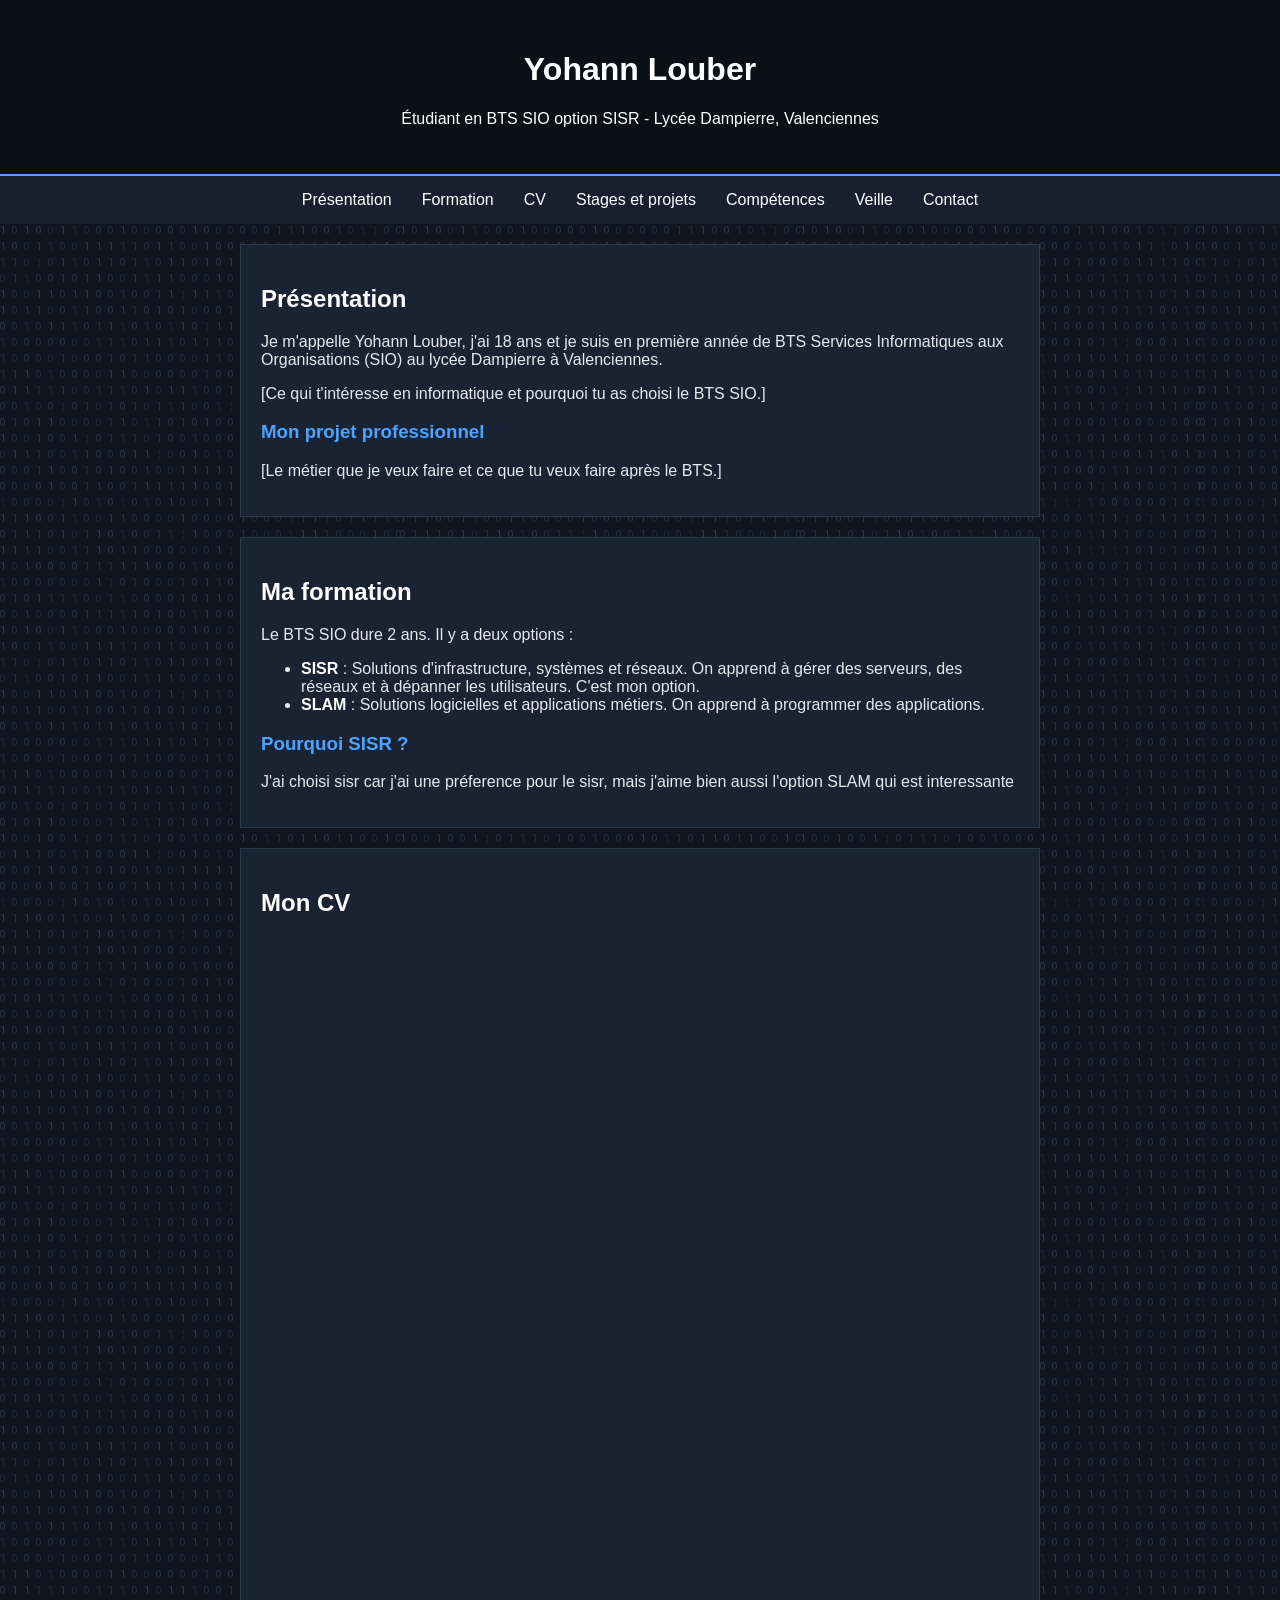
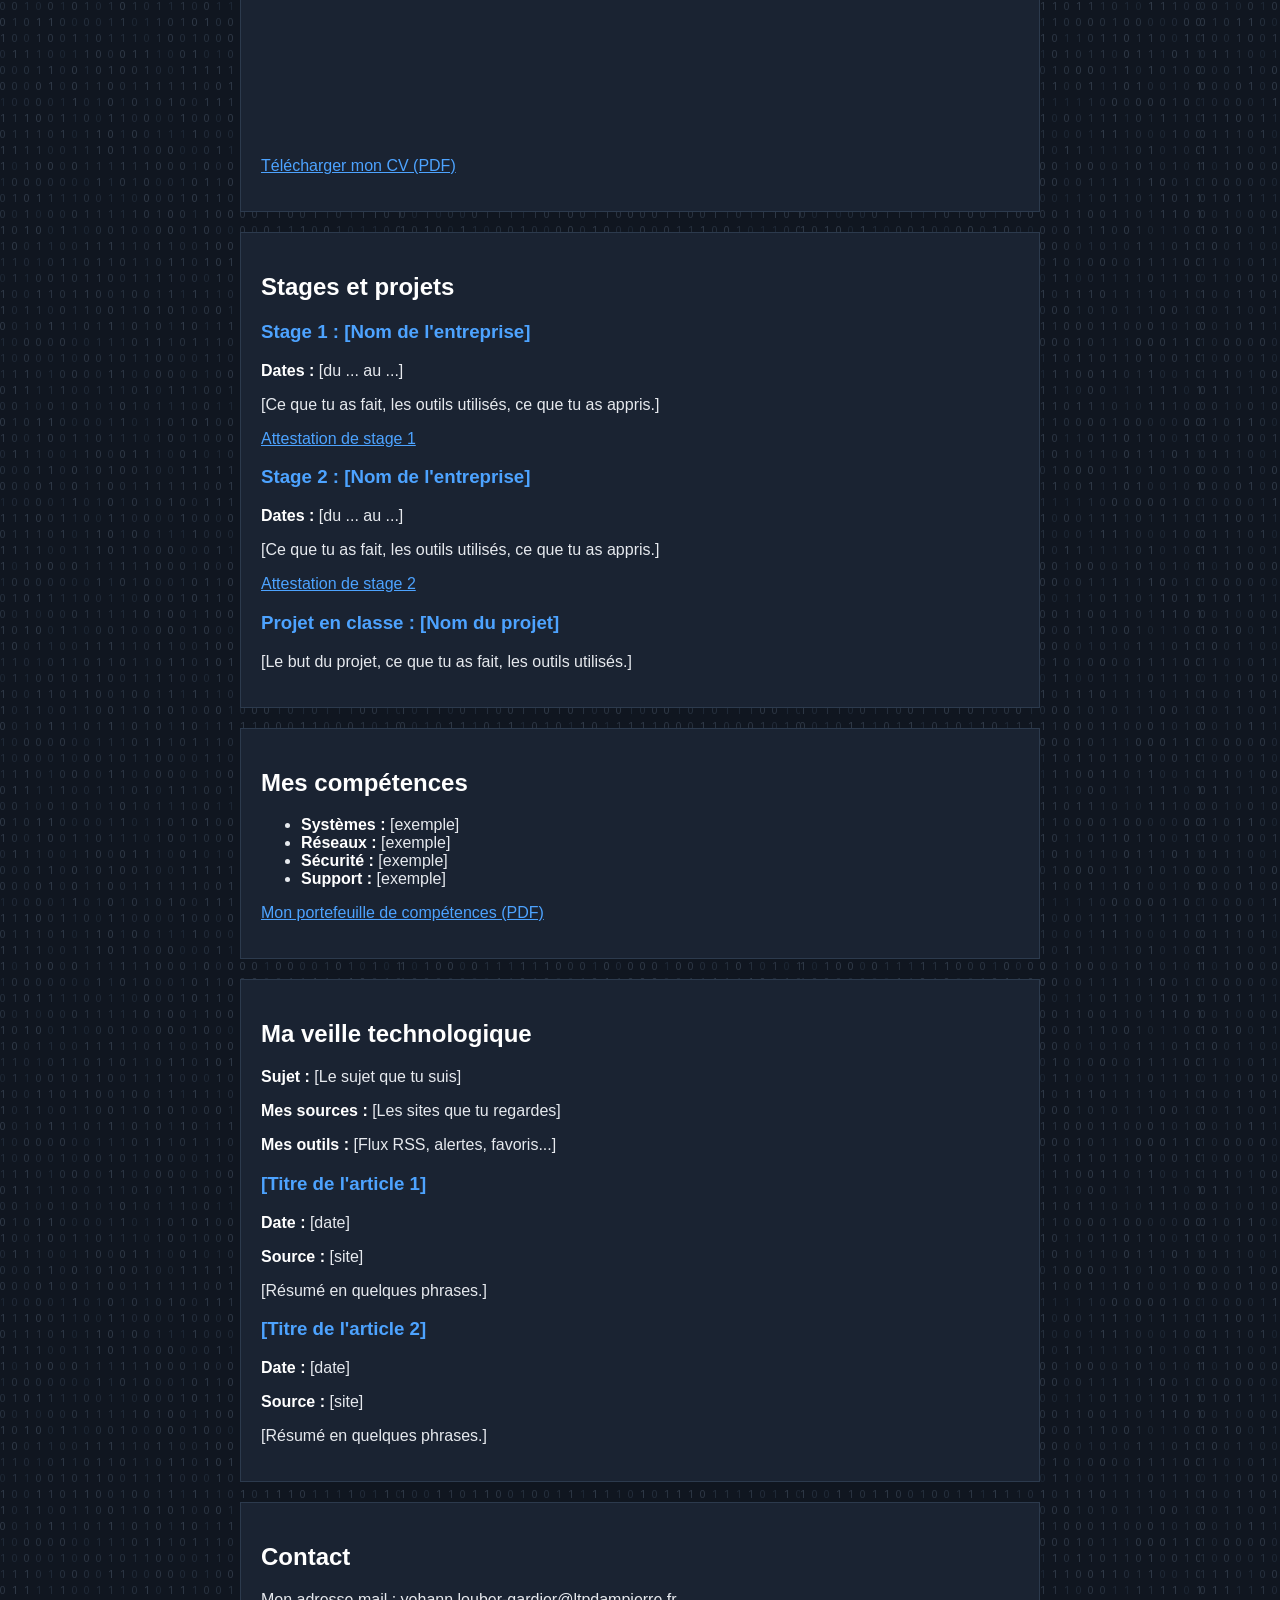
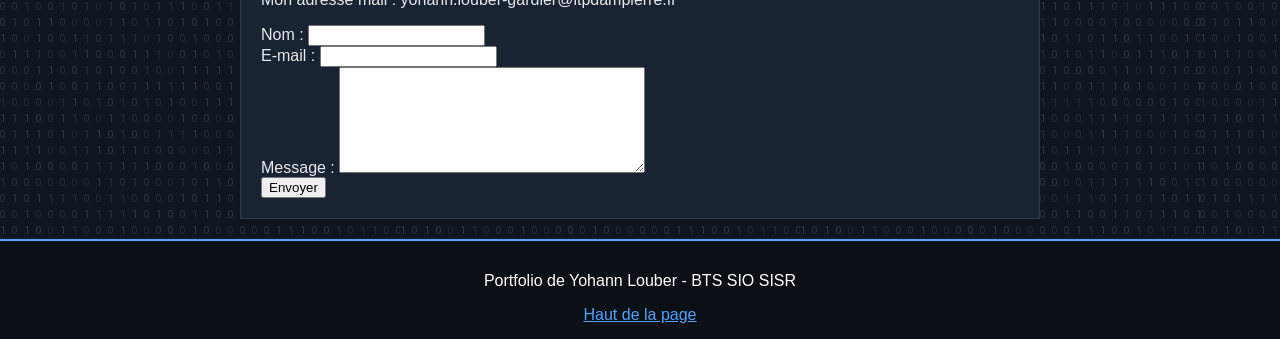
==== index.html @ 05e1e9ea "Fix HTML structure and stylesheet link Updated the HTML structure and linked the correct stylesheet." ====
<!DOCTYPE html>
<html lang="fr">
<head>
  <meta charset="UTF-8">
  <title>Portfolio Yohann Louber</title>
  <link rel="stylesheet" href="style.css">
</head>
<body>

  <div id="entete">
    <h1>Yohann Louber</h1>
    <p>Étudiant en BTS SIO option SISR - Lycée Dampierre, Valenciennes</p>
  </div>

  <div id="menu">
    <ul>
      <li><a href="#presentation">Présentation</a></li>
      <li><a href="#formation">Formation</a></li>
      <li><a href="#cv">CV</a></li>
      <li><a href="#stages">Stages et projets</a></li>
      <li><a href="#competences">Compétences</a></li>
      <li><a href="#veille">Veille</a></li>
      <li><a href="#contact">Contact</a></li>
    </ul>
  </div>

  <div id="contenu">

    <div id="presentation">
      <h2>Présentation</h2>
      <p>Je m'appelle Yohann Louber, j'ai 18 ans et je suis en première année de BTS Services Informatiques aux Organisations (SIO) au lycée Dampierre à Valenciennes.</p>
      <p>[Ce qui t'intéresse en informatique et pourquoi tu as choisi le BTS SIO.]</p>

      <h3>Mon projet professionnel</h3>
      <p>[Le métier que je veux faire et ce que tu veux faire après le BTS.]</p>
    </div>

    <div id="formation">
      <h2>Ma formation</h2>
      <p>Le BTS SIO dure 2 ans. Il y a deux options :</p>
      <ul>
        <li><span>SISR</span> : Solutions d'infrastructure, systèmes et réseaux. On apprend à gérer des serveurs, des réseaux et à dépanner les utilisateurs. C'est mon option.</li>
        <li><span>SLAM</span> : Solutions logicielles et applications métiers. On apprend à programmer des applications.</li>
      </ul>

      <h3>Pourquoi SISR ?</h3>
      <p>J'ai choisi sisr car j'ai une préference pour le sisr, mais j'aime bien aussi l'option SLAM qui est interessante</p>
    </div>

    <div id="cv">
      <h2>Mon CV</h2>
      <iframe 
        src="C:\Users\yohan\OneDrive\Desktop\sio\B1\portfolio\cv-yohann-louber.pdf" 
        width="100%" 
        height="800px" 
        style="border: none;">
      </iframe>
      <p><a href="C:\Users\yohan\OneDrive\Desktop\sio\B1\portfolio\cv-yohann-louber.pdf" download>Télécharger mon CV (PDF)</a></p>
    </div>


    <div id="stages">
      <h2>Stages et projets</h2>

      <h3>Stage 1 : [Nom de l'entreprise]</h3>
      <p><span>Dates :</span> [du ... au ...]</p>
      <p>[Ce que tu as fait, les outils utilisés, ce que tu as appris.]</p>
      <p><a href="documents/attestation-stage-1.pdf">Attestation de stage 1</a></p>

      <h3>Stage 2 : [Nom de l'entreprise]</h3>
      <p><span>Dates :</span> [du ... au ...]</p>
      <p>[Ce que tu as fait, les outils utilisés, ce que tu as appris.]</p>
      <p><a href="documents/attestation-stage-2.pdf">Attestation de stage 2</a></p>

      <h3>Projet en classe : [Nom du projet]</h3>
      <p>[Le but du projet, ce que tu as fait, les outils utilisés.]</p>
    </div>

    <div id="competences">
      <h2>Mes compétences</h2>
      <ul>
        <li><span>Systèmes :</span> [exemple]</li>
        <li><span>Réseaux :</span> [exemple]</li>
        <li><span>Sécurité :</span> [exemple]</li>
        <li><span>Support :</span> [exemple]</li>
      </ul>
      <p><a href="documents/portefeuille-competences.pdf">Mon portefeuille de compétences (PDF)</a></p>
    </div>

    <div id="veille">
      <h2>Ma veille technologique</h2>
      <p><span>Sujet :</span> [Le sujet que tu suis]</p>
      <p><span>Mes sources :</span> [Les sites que tu regardes]</p>
      <p><span>Mes outils :</span> [Flux RSS, alertes, favoris...]</p>

      <h3>[Titre de l'article 1]</h3>
      <p><span>Date :</span> [date]</p>
      <p><span>Source :</span> [site]</p>
      <p>[Résumé en quelques phrases.]</p>

      <h3>[Titre de l'article 2]</h3>
      <p><span>Date :</span> [date]</p>
      <p><span>Source :</span> [site]</p>
      <p>[Résumé en quelques phrases.]</p>
    </div>

    <div id="contact">
      <h2>Contact</h2>
      <p>Mon adresse mail : yohann.louber-gardier@ltpdampierre.fr</p>

      <form action="mailto:yohann.louber-gardier@ltpdampierre.fr" method="post" enctype="text/plain">
        <label for="nom">Nom :</label>
        <input id="nom" type="text" name="nom" required>
        <br>
        <label for="email">E-mail :</label>
        <input id="email" type="email" name="email" required>
        <br>
        <label for="message">Message :</label>
        <textarea id="message" name="message" required></textarea>
        <br>
        <input type="submit" value="Envoyer">
      </form>
    </div>

  </div>

  <div id="pied">
    <p>Portfolio de Yohann Louber - BTS SIO SISR</p>
    <a href="#entete">Haut de la page</a>
  </div>

</body>
</html>
---- style.css ----
body {
  margin: 0;
  background-color: #101620;
  background-image: url("fond.png");;
  color: #e6e9ee;
  font-family: Arial, sans-serif;
}

#entete {
  padding: 30px;
  background-color: #0b0f16;
  border-bottom: 2px solid #4da3ff;
  color: white;
  text-align: center;
}

#menu {
  background-color: #182030;
}

#menu ul {
  display: flex;
  justify-content: center;
  margin: 0;
  padding: 0;
  list-style-type: none;
}

#menu li {
  padding: 15px;
}

#menu a {
  color: white;
  text-decoration: none;
}

#menu a:hover {
  color: #4da3ff;
}

#contenu {
  width: 800px;
  margin: 20px auto;
}

#presentation,
#formation,
#cv,
#stages,
#competences,
#veille,
#contact {
  margin-bottom: 20px;
  padding: 20px;
  background-color: #1a2332;
  border: 1px solid #2c3a4d;
}

h2 {
  color: white;
}

h3 {
  color: #4da3ff;
}

a {
  color: #4da3ff;
}

span {
  font-weight: bold;
  color: white;
}

textarea {
  width: 300px;
  height: 100px;
}

#pied {
  padding: 15px;
  background-color: #0b0f16;
  border-top: 2px solid #4da3ff;
  color: white;
  text-align: center;
}

#pied a {
  color: #4da3ff;
}
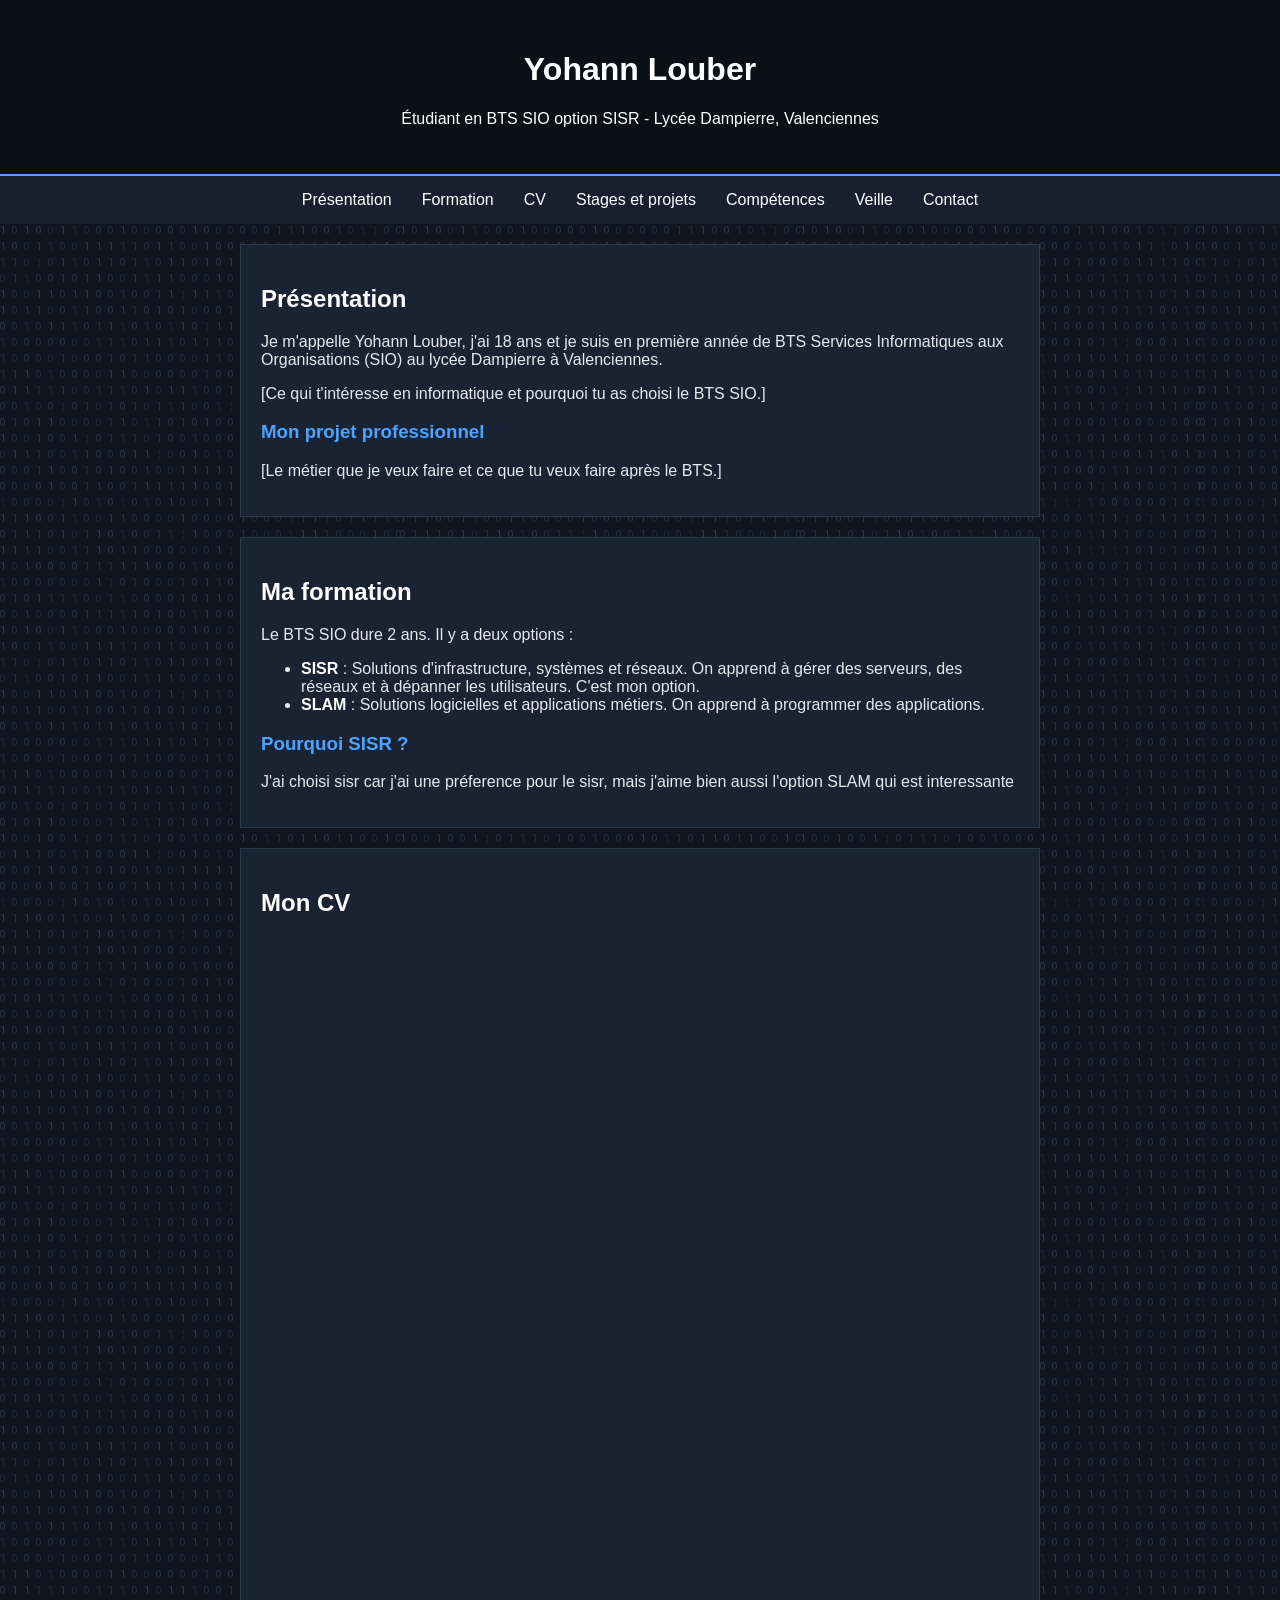
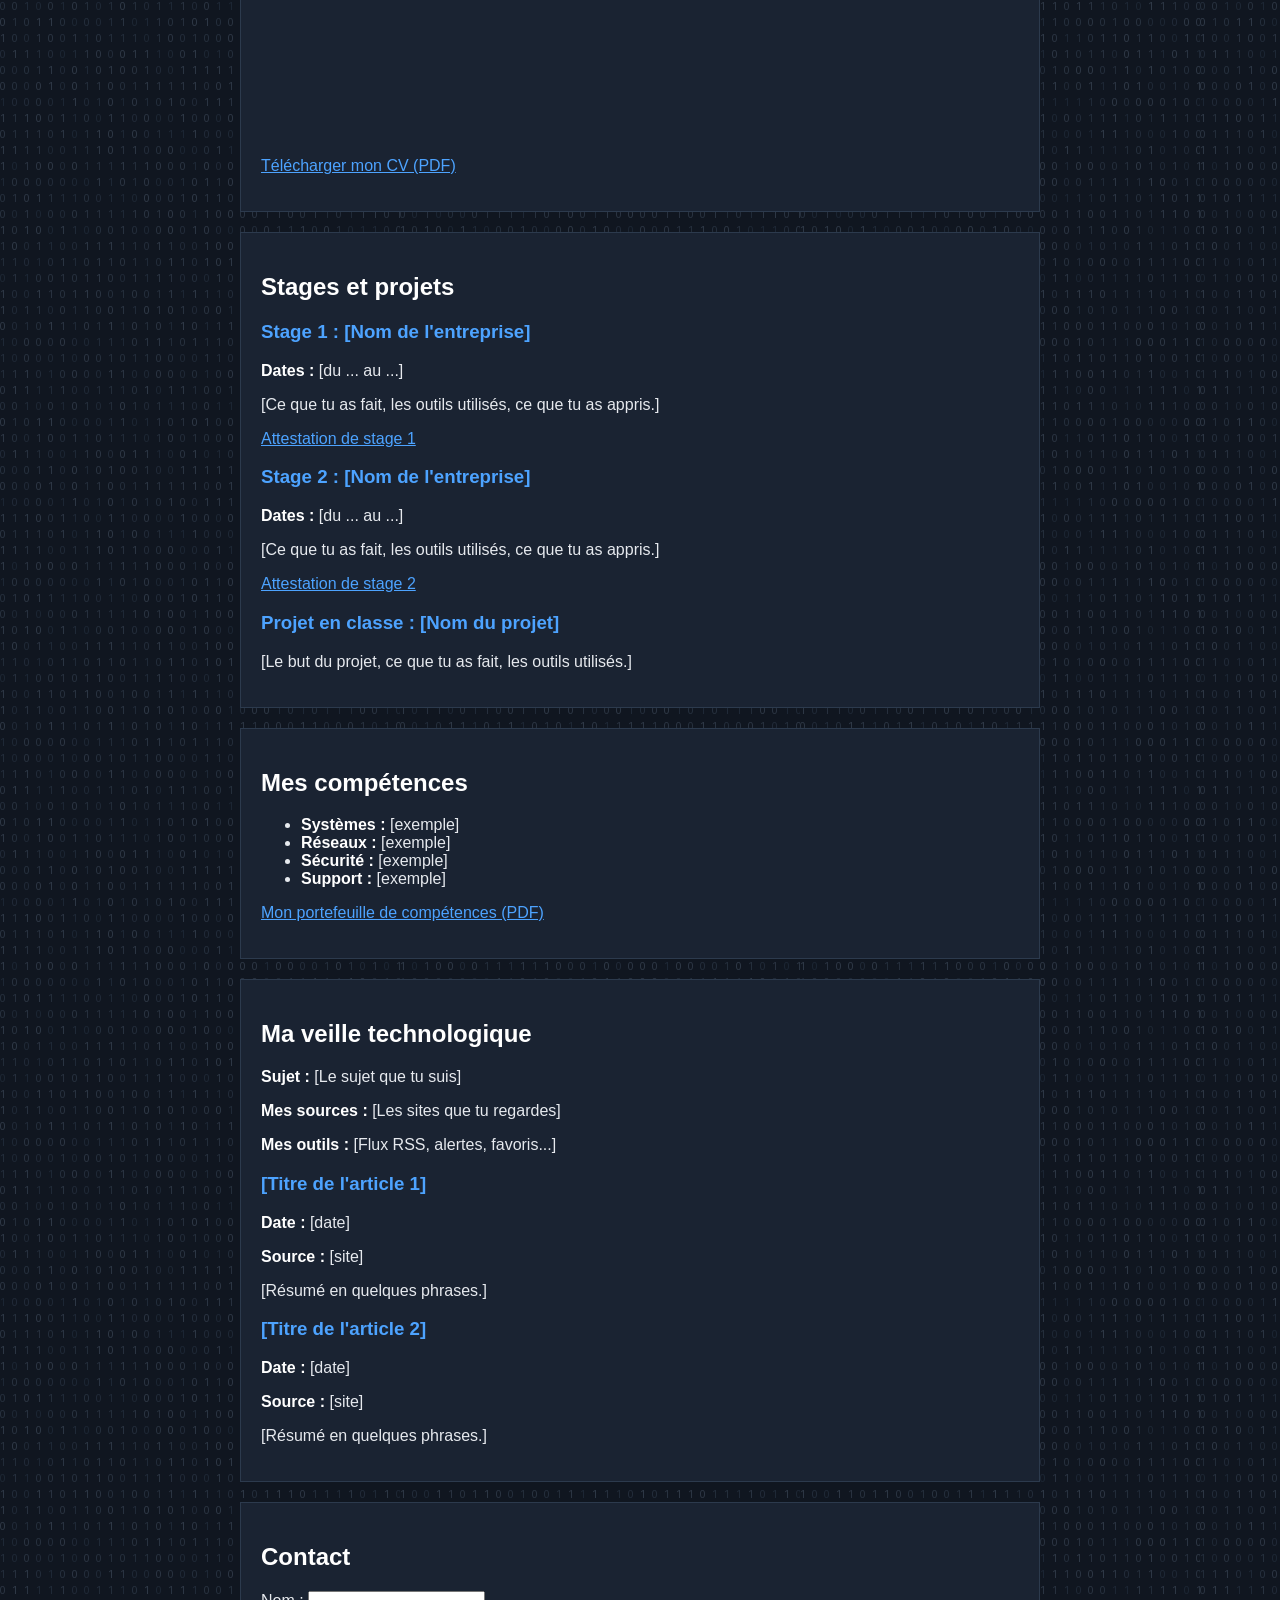
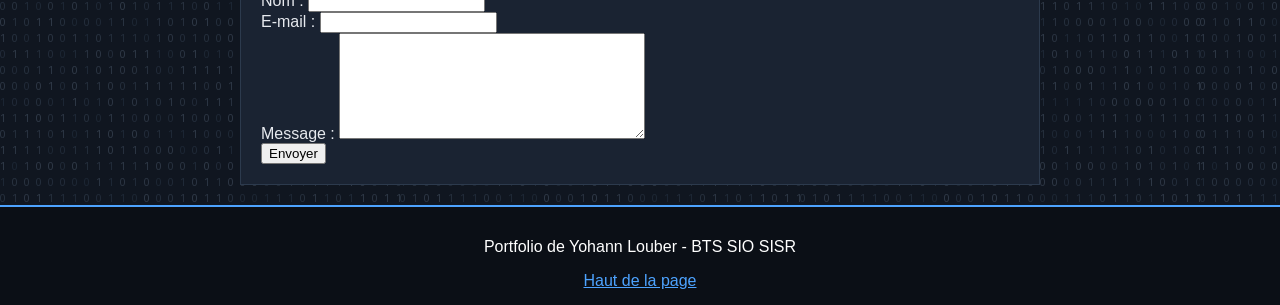
==== commit cb97f165: "Update index.html" ====
--- a/index.html
+++ b/index.html
@@ -50,12 +50,12 @@
     <div id="cv">
       <h2>Mon CV</h2>
       <iframe 
-        src="C:\Users\yohan\OneDrive\Desktop\sio\B1\portfolio\cv-yohann-louber.pdf" 
+        src="cv-yohann-louber.pdf" 
         width="100%" 
         height="800px" 
         style="border: none;">
       </iframe>
-      <p><a href="C:\Users\yohan\OneDrive\Desktop\sio\B1\portfolio\cv-yohann-louber.pdf" download>Télécharger mon CV (PDF)</a></p>
+      <p><a href="cv-yohann-louber.pdf" download>Télécharger mon CV (PDF)</a></p>
     </div>
 
 
@@ -104,23 +104,28 @@
       <p>[Résumé en quelques phrases.]</p>
     </div>
 
-    <div id="contact">
-      <h2>Contact</h2>
-      <p>Mon adresse mail : yohann.louber-gardier@ltpdampierre.fr</p>
+<div id="contact">
+  <h2>Contact</h2>
 
-      <form action="mailto:yohann.louber-gardier@ltpdampierre.fr" method="post" enctype="text/plain">
-        <label for="nom">Nom :</label>
-        <input id="nom" type="text" name="nom" required>
-        <br>
-        <label for="email">E-mail :</label>
-        <input id="email" type="email" name="email" required>
-        <br>
-        <label for="message">Message :</label>
-        <textarea id="message" name="message" required></textarea>
-        <br>
-        <input type="submit" value="Envoyer">
-      </form>
-    </div>
+  <form action="https://formsubmit.co/yohann.louber-gardier@ltpdampierre.fr" method="POST">
+    <label for="nom">Nom :</label>
+    <input id="nom" type="text" name="nom" required>
+    <br>
+    <label for="email">E-mail :</label>
+    <input id="email" type="email" name="email" required>
+    <br>
+    <label for="message">Message :</label>
+    <textarea id="message" name="message" required></textarea>
+    <br>
+
+    <!-- Options FormSubmit -->
+    <input type="hidden" name="_subject" content="Nouveau message depuis mon portfolio">
+    <input type="hidden" name="_captcha" value="true">
+    <input type="text" name="_honey" style="display:none">
+
+    <input type="submit" value="Envoyer">
+  </form>
+</div>
 
   </div>
 
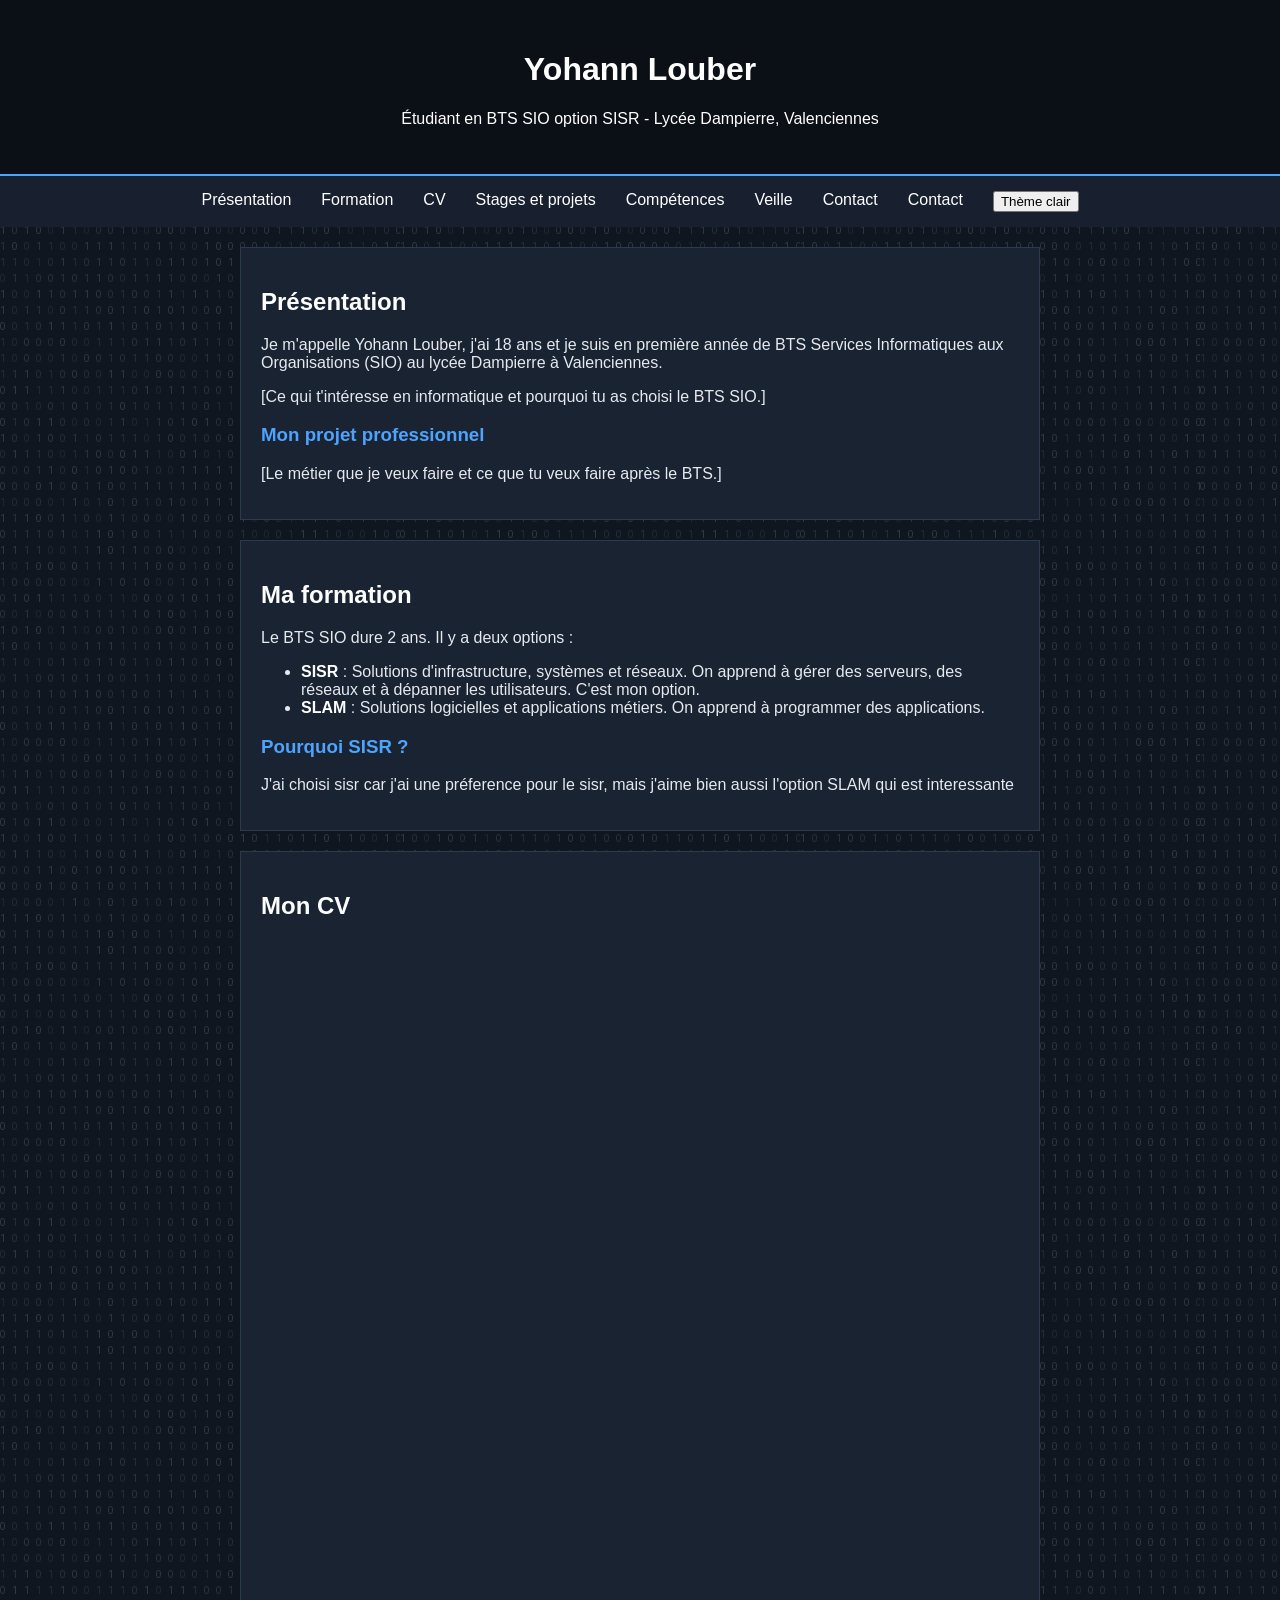
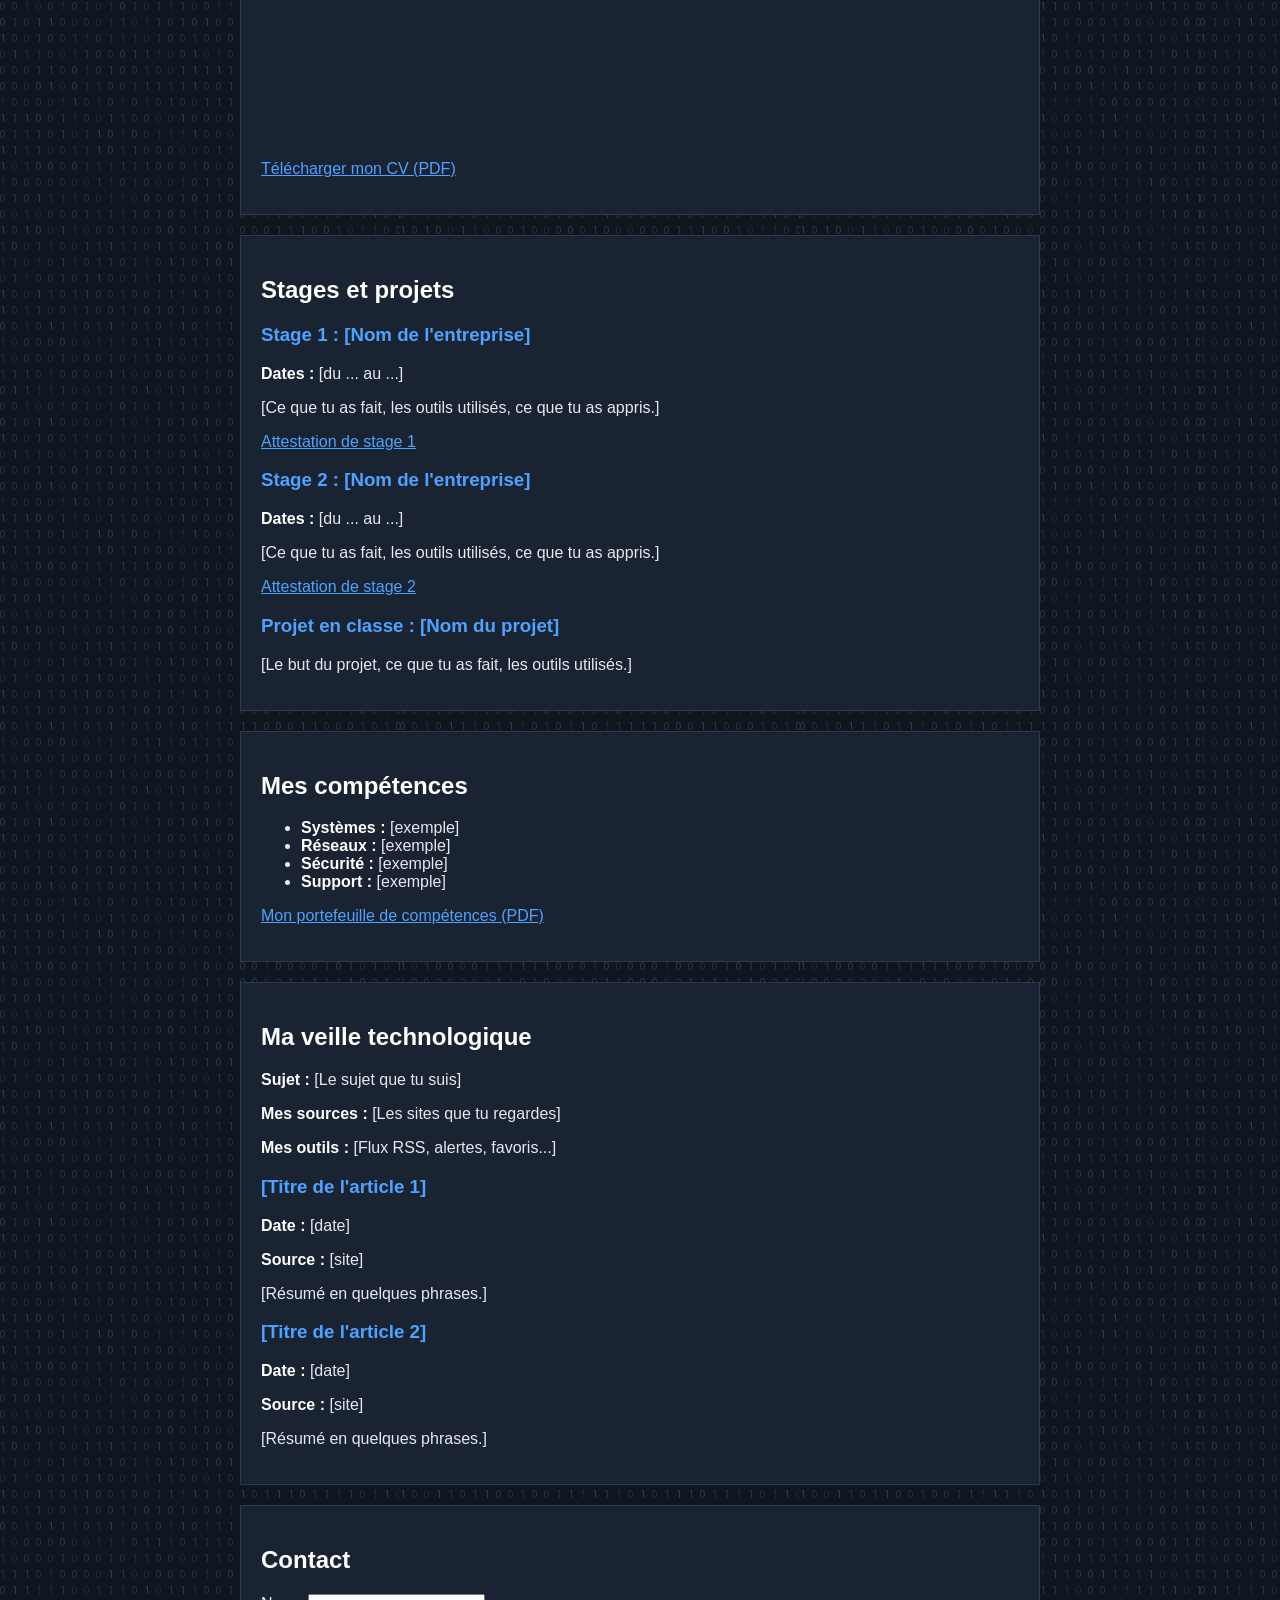
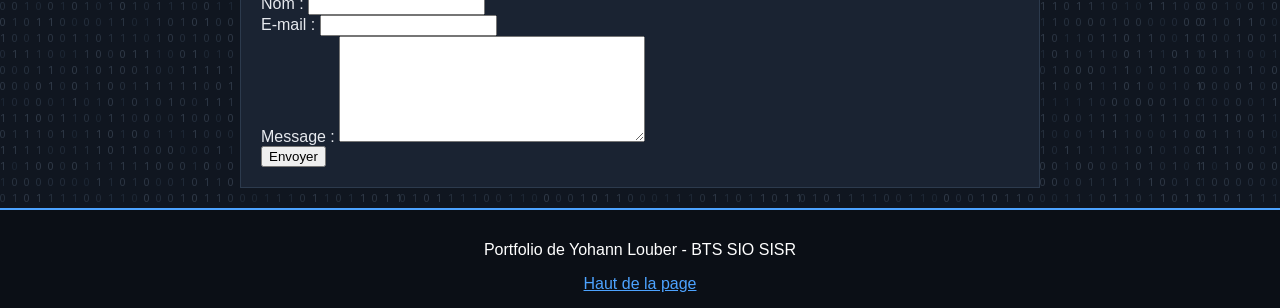
==== commit ee75339f: "Update index.html" ====
--- a/index.html
+++ b/index.html
@@ -1,9 +1,17 @@
 <!DOCTYPE html>
-<html lang="fr">
-<head>
+<html lang="fr" data-theme="dark"><head>
   <meta charset="UTF-8">
   <title>Portfolio Yohann Louber</title>
   <link rel="stylesheet" href="style.css">
+  <meta name="viewport" content="width=device-width, initial-scale=1">
+<script>
+  try {
+    var t = localStorage.getItem("theme");
+    if (t === "light" || t === "dark") {
+      document.documentElement.setAttribute("data-theme", t);
+    }
+  } catch (e) {}
+</script>
 </head>
 <body>
 
@@ -21,6 +29,8 @@
       <li><a href="#competences">Compétences</a></li>
       <li><a href="#veille">Veille</a></li>
       <li><a href="#contact">Contact</a></li>
+      <li><a href="#contact">Contact</a></li>
+      <li><button id="theme-toggle" type="button">Thème clair</button></li>
     </ul>
   </div>
 
@@ -122,6 +132,7 @@
     <input type="hidden" name="_subject" content="Nouveau message depuis mon portfolio">
     <input type="hidden" name="_captcha" value="true">
     <input type="text" name="_honey" style="display:none">
+    <input type="hidden" name="_next" value="https://yohannlouber.github.io/portfolio/">
 
     <input type="submit" value="Envoyer">
   </form>
@@ -133,6 +144,25 @@
     <p>Portfolio de Yohann Louber - BTS SIO SISR</p>
     <a href="#entete">Haut de la page</a>
   </div>
+  
+  <script>
+  var bouton = document.getElementById("theme-toggle");
+  var racine = document.documentElement;
 
+  function majBouton() {
+    bouton.textContent = racine.getAttribute("data-theme") === "dark"
+      ? "Thème clair"
+      : "Thème sombre";
+  }
+
+  bouton.addEventListener("click", function () {
+    var nouveau = racine.getAttribute("data-theme") === "dark" ? "light" : "dark";
+    racine.setAttribute("data-theme", nouveau);
+    try { localStorage.setItem("theme", nouveau); } catch (e) {}
+    majBouton();
+  });
+
+  majBouton();
+</script>
 </body>
 </html>
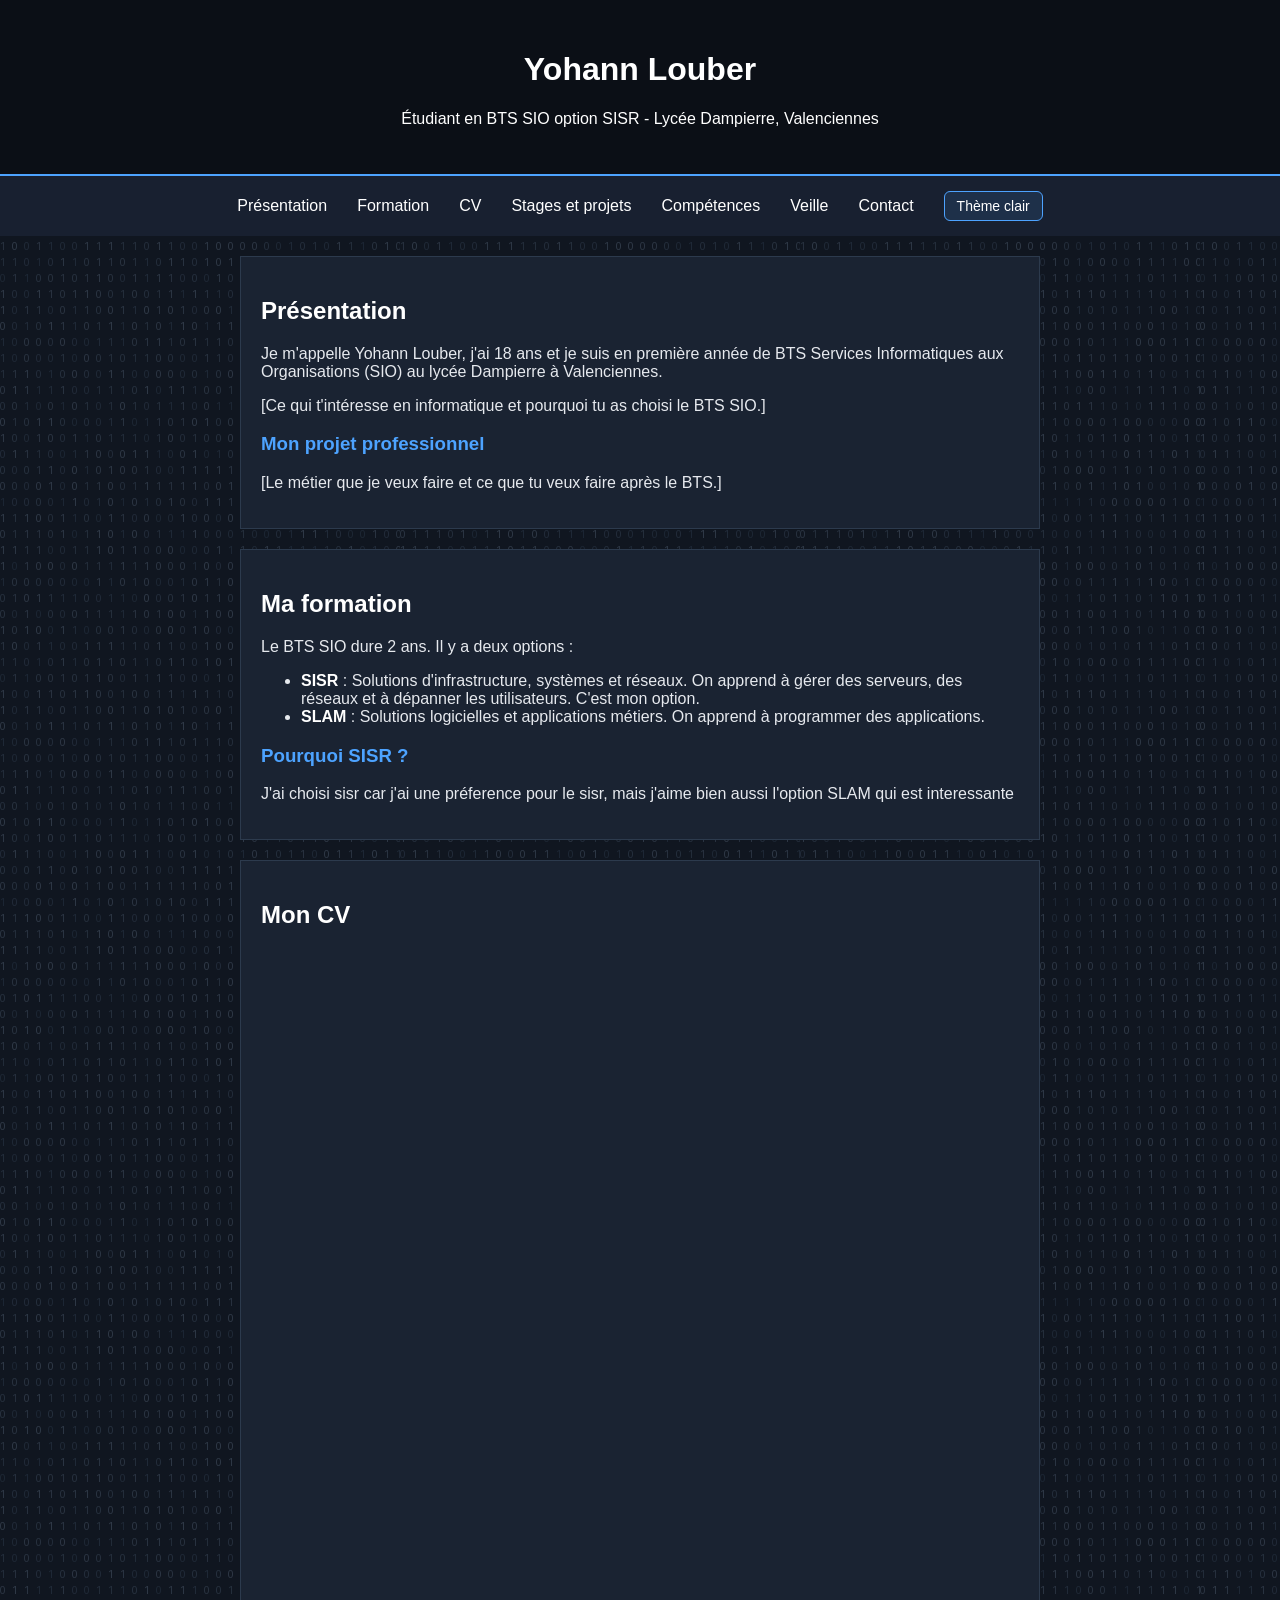
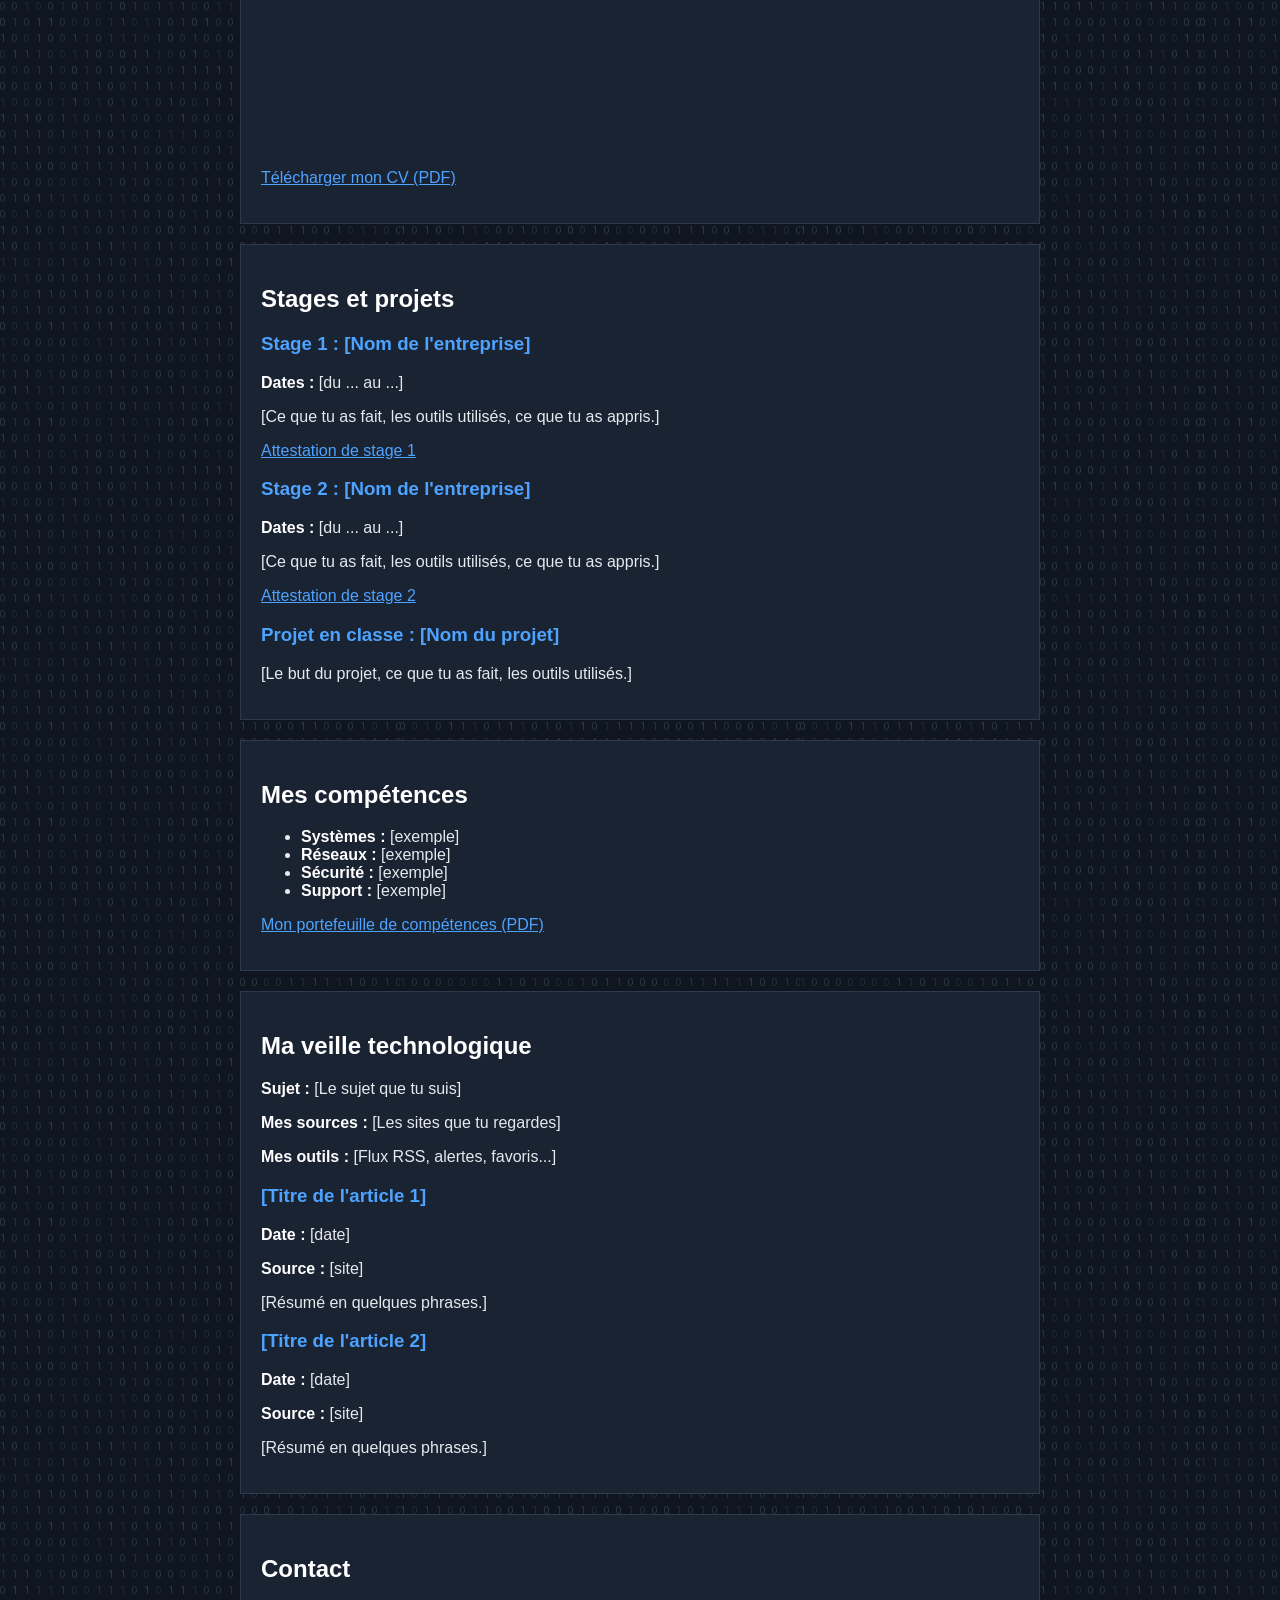
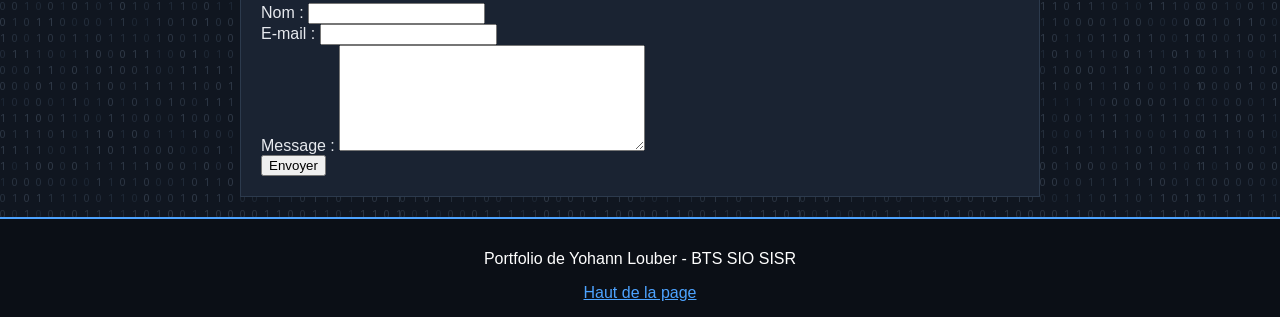
==== commit 085539e3: "Update index.html" ====
--- a/index.html
+++ b/index.html
@@ -28,7 +28,6 @@
       <li><a href="#stages">Stages et projets</a></li>
       <li><a href="#competences">Compétences</a></li>
       <li><a href="#veille">Veille</a></li>
-      <li><a href="#contact">Contact</a></li>
       <li><a href="#contact">Contact</a></li>
       <li><button id="theme-toggle" type="button">Thème clair</button></li>
     </ul>
--- a/style.css
+++ b/style.css
@@ -1,25 +1,71 @@
+/* ===== Thème clair ===== */
+:root {
+  --bg: #eeeeee;
+  --bg-image: none;
+  --text: #222222;
+  --entete-bg: #1f3a5f;
+  --entete-border: #1f3a5f;
+  --menu-bg: #2f5d8c;
+  --menu-hover: #ffffff;
+  --card-bg: #ffffff;
+  --card-border: #cccccc;
+  --h2: #1f3a5f;
+  --h3: #2f5d8c;
+  --link: #2f5d8c;
+  --strong: #222222;
+  --pied-bg: #1f3a5f;
+  --pied-border: #1f3a5f;
+  --pied-link: #ffffff;
+  --btn-bg: rgba(255, 255, 255, 0.15);
+  --btn-border: rgba(255, 255, 255, 0.5);
+}
+
+/* ===== Thème sombre ===== */
+:root[data-theme="dark"] {
+  --bg: #101620;
+  --bg-image: url("fond.png");
+  --text: #e6e9ee;
+  --entete-bg: #0b0f16;
+  --entete-border: #4da3ff;
+  --menu-bg: #182030;
+  --menu-hover: #4da3ff;
+  --card-bg: #1a2332;
+  --card-border: #2c3a4d;
+  --h2: #ffffff;
+  --h3: #4da3ff;
+  --link: #4da3ff;
+  --strong: #ffffff;
+  --pied-bg: #0b0f16;
+  --pied-border: #4da3ff;
+  --pied-link: #4da3ff;
+  --btn-bg: rgba(77, 163, 255, 0.12);
+  --btn-border: #4da3ff;
+}
+
 body {
   margin: 0;
-  background-color: #101620;
-  background-image: url("fond.png");;
-  color: #e6e9ee;
+  background-color: var(--bg);
+  background-image: var(--bg-image);
+  color: var(--text);
   font-family: Arial, sans-serif;
 }
 
 #entete {
   padding: 30px;
-  background-color: #0b0f16;
-  border-bottom: 2px solid #4da3ff;
+  background-color: var(--entete-bg);
+  border-bottom: 2px solid var(--entete-border);
   color: white;
   text-align: center;
 }
 
 #menu {
-  background-color: #182030;
+  background-color: var(--menu-bg);
 }
 
 #menu ul {
   display: flex;
+  flex-wrap: wrap;
+  align-items: center;
   justify-content: center;
   margin: 0;
   padding: 0;
@@ -36,11 +82,28 @@
 }
 
 #menu a:hover {
-  color: #4da3ff;
+  color: var(--menu-hover);
+  text-decoration: underline;
+}
+
+#theme-toggle {
+  padding: 6px 12px;
+  background-color: var(--btn-bg);
+  border: 1px solid var(--btn-border);
+  border-radius: 6px;
+  color: white;
+  font-family: inherit;
+  font-size: 14px;
+  cursor: pointer;
+}
+
+#theme-toggle:hover {
+  background-color: var(--btn-border);
 }
 
 #contenu {
-  width: 800px;
+  max-width: 800px;
+  width: 90%;
   margin: 20px auto;
 }
 
@@ -53,40 +116,41 @@
 #contact {
   margin-bottom: 20px;
   padding: 20px;
-  background-color: #1a2332;
-  border: 1px solid #2c3a4d;
+  background-color: var(--card-bg);
+  border: 1px solid var(--card-border);
 }
 
 h2 {
-  color: white;
+  color: var(--h2);
 }
 
 h3 {
-  color: #4da3ff;
+  color: var(--h3);
 }
 
 a {
-  color: #4da3ff;
+  color: var(--link);
 }
 
 span {
   font-weight: bold;
-  color: white;
+  color: var(--strong);
 }
 
 textarea {
   width: 300px;
+  max-width: 100%;
   height: 100px;
 }
 
 #pied {
   padding: 15px;
-  background-color: #0b0f16;
-  border-top: 2px solid #4da3ff;
+  background-color: var(--pied-bg);
+  border-top: 2px solid var(--pied-border);
   color: white;
   text-align: center;
 }
 
 #pied a {
-  color: #4da3ff;
+  color: var(--pied-link);
 }
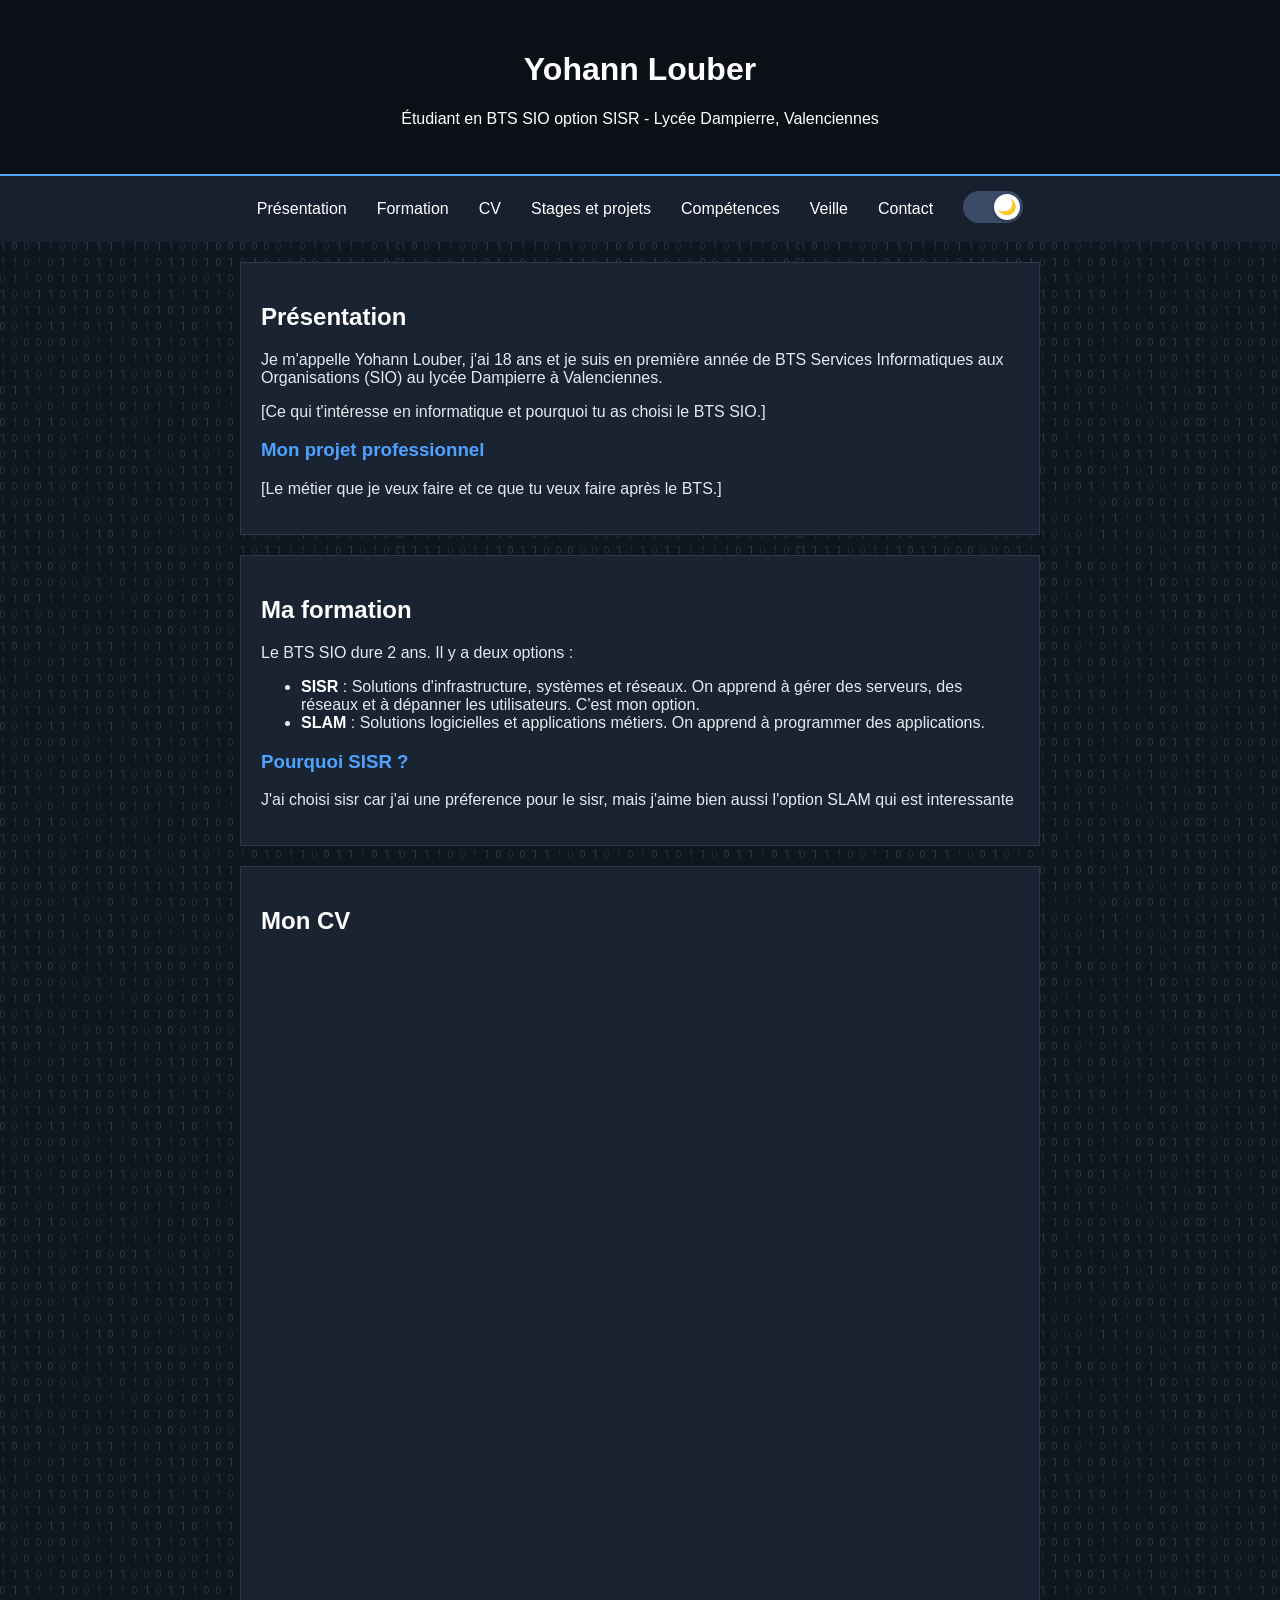
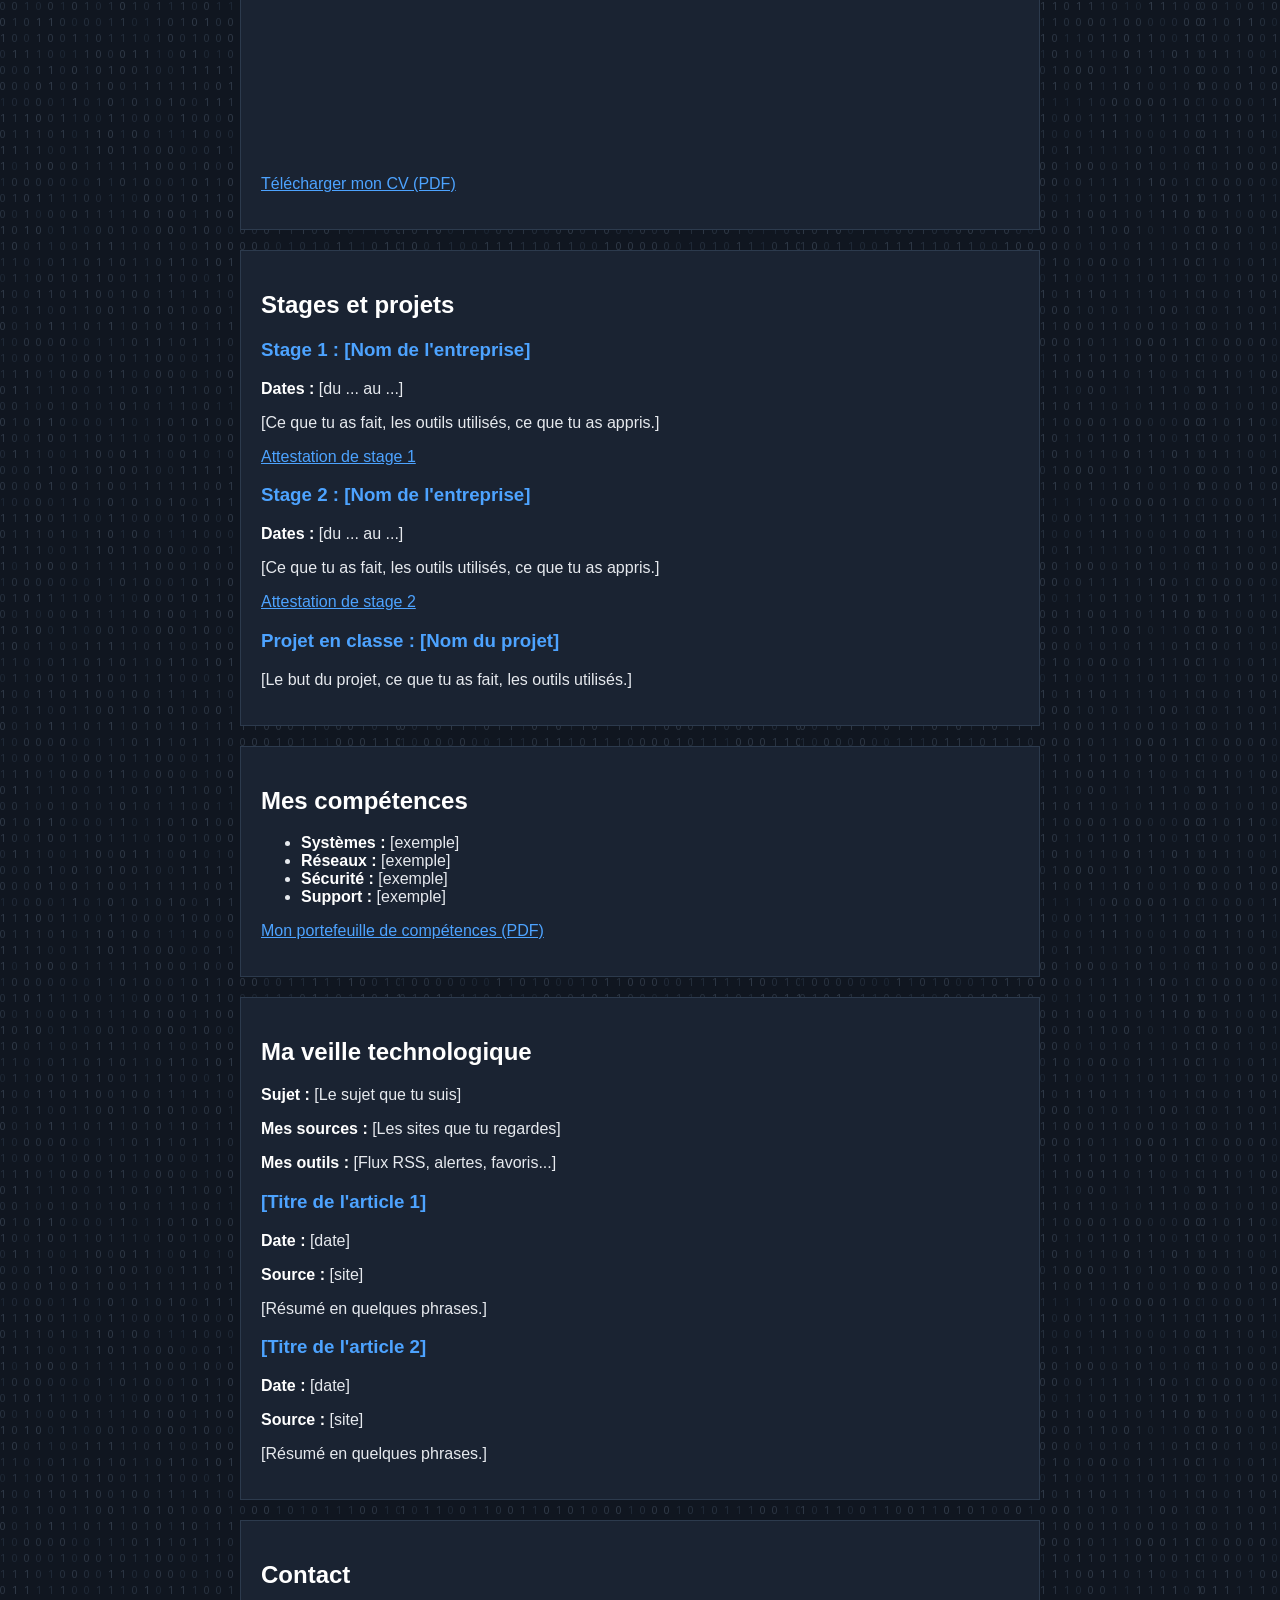
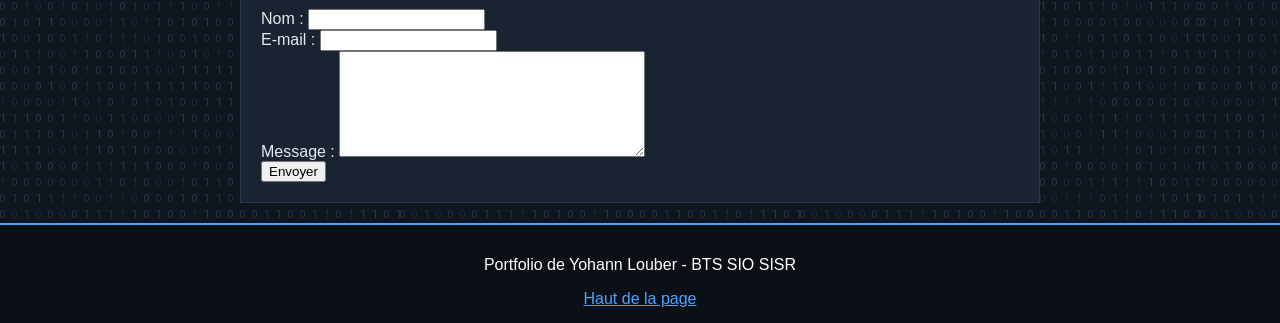
==== commit a2fccb08: "Fix HTML formatting and update theme toggle script" ====
--- a/index.html
+++ b/index.html
@@ -29,7 +29,7 @@
       <li><a href="#competences">Compétences</a></li>
       <li><a href="#veille">Veille</a></li>
       <li><a href="#contact">Contact</a></li>
-      <li><button id="theme-toggle" type="button">Thème clair</button></li>
+      <li><button id="theme-toggle" type="button" role="switch" aria-checked="true" aria-label="Basculer entre le thème clair et le thème sombre"></button></li>    
     </ul>
   </div>
 
@@ -144,14 +144,12 @@
     <a href="#entete">Haut de la page</a>
   </div>
   
-  <script>
+<script>
   var bouton = document.getElementById("theme-toggle");
   var racine = document.documentElement;
 
   function majBouton() {
-    bouton.textContent = racine.getAttribute("data-theme") === "dark"
-      ? "Thème clair"
-      : "Thème sombre";
+    bouton.setAttribute("aria-checked", racine.getAttribute("data-theme") === "dark");
   }
 
   bouton.addEventListener("click", function () {
--- a/style.css
+++ b/style.css
@@ -86,19 +86,48 @@
   text-decoration: underline;
 }
 
+/* Interrupteur de thème (style iPhone) */
 #theme-toggle {
-  padding: 6px 12px;
-  background-color: var(--btn-bg);
-  border: 1px solid var(--btn-border);
-  border-radius: 6px;
-  color: white;
-  font-family: inherit;
-  font-size: 14px;
+  position: relative;
+  width: 60px;
+  height: 32px;
+  padding: 0;
+  border: none;
+  border-radius: 999px;
+  background-color: #f5b942;
   cursor: pointer;
+  transition: background-color 0.3s;
 }
 
-#theme-toggle:hover {
-  background-color: var(--btn-border);
+#theme-toggle::before {
+  content: "☀️";
+  position: absolute;
+  top: 3px;
+  left: 3px;
+  width: 26px;
+  height: 26px;
+  display: flex;
+  align-items: center;
+  justify-content: center;
+  border-radius: 50%;
+  background-color: white;
+  font-size: 15px;
+  box-shadow: 0 1px 3px rgba(0, 0, 0, 0.35);
+  transition: transform 0.3s;
+}
+
+:root[data-theme="dark"] #theme-toggle {
+  background-color: #3b4a66;
+}
+
+:root[data-theme="dark"] #theme-toggle::before {
+  content: "🌙";
+  transform: translateX(28px);
+}
+
+#theme-toggle:focus-visible {
+  outline: 2px solid white;
+  outline-offset: 3px;
 }
 
 #contenu {
